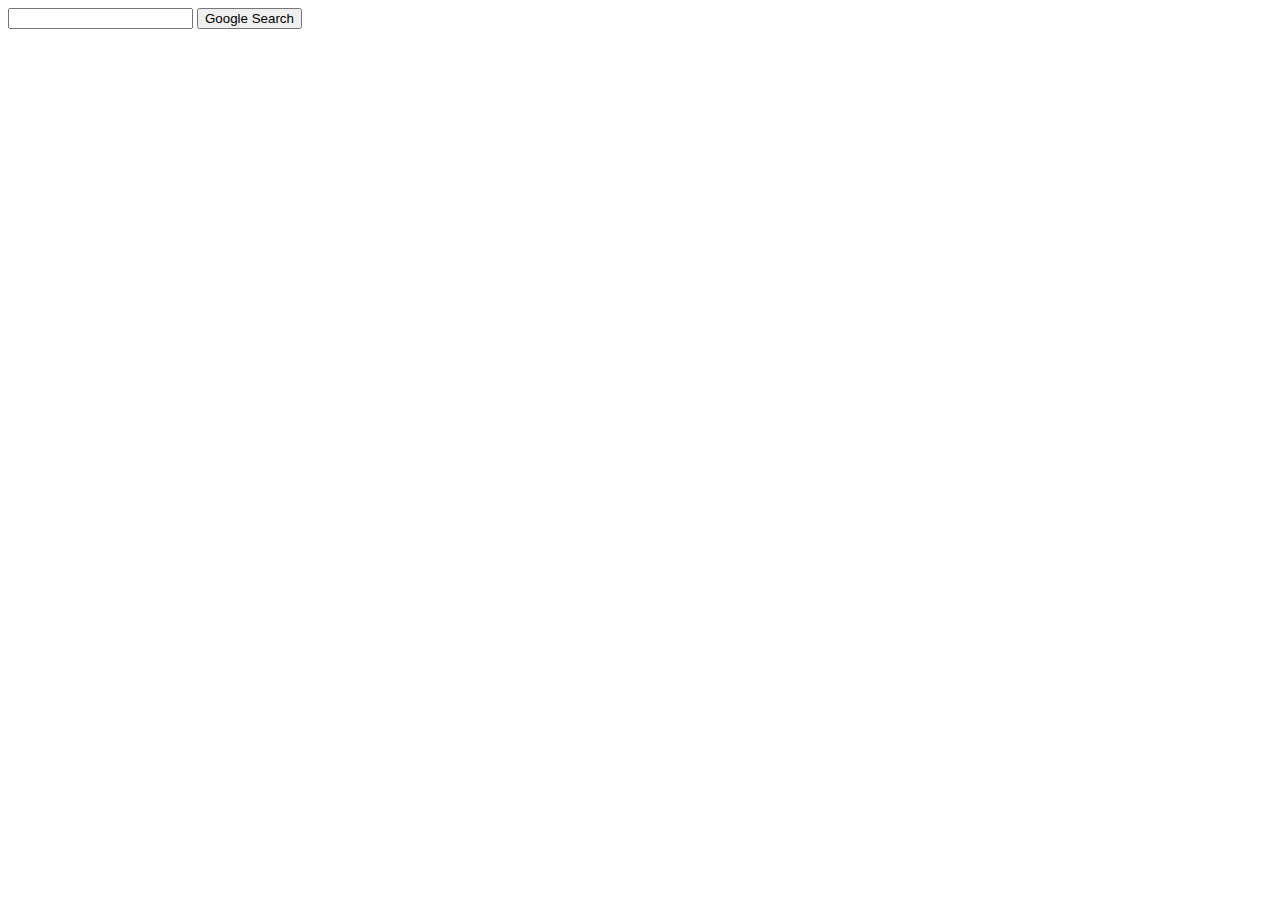
==== advanced_search.html @ de6315f3 "Corrected the title" ====
<html lang="en">
    <head>
        <title>Advanced Search</title>
    </head>
    <body>
        <form action="https://google.com/search">
            <input type="text" name="q">
            <input type="submit" value="Google Search">
        </form>
    </body>
</html>
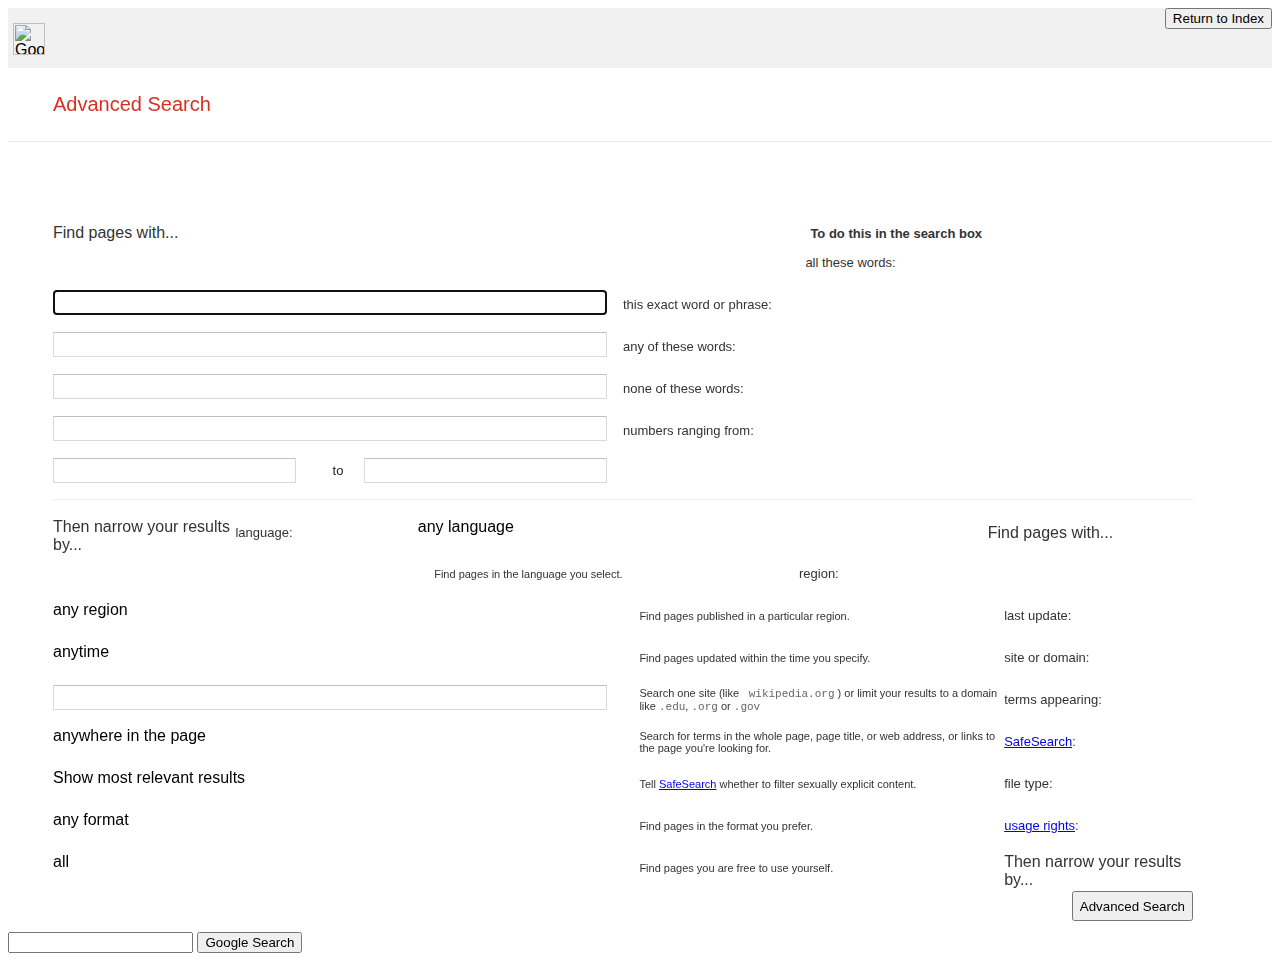
==== commit ebca5edb: "added button to return to index in advanced search." ====
--- a/advanced_search.html
+++ b/advanced_search.html
@@ -1,8 +1,384 @@
 <html lang="en">
     <head>
         <title>Advanced Search</title>
+        <style>
+            .flex {
+                display: flex;
+            }
+			.logo {
+				min-height: 92px;
+				max-height: 290px;
+				height: calc(100% - 560px);
+				flex-shrink: 0;
+				box-sizing: border-box;
+			}
+            .center {
+                flex-direction: column;
+                align-items: center;
+                height:100%;
+
+            }
+            .header {
+                height: 60px;
+            }
+            .appbar {
+				color: #d93025;
+				font-size: 20px;
+				margin: 25px 35px;
+            }
+			.advheader {
+				justify-content: space-between;
+				height: 60px;
+				width: 100%;
+				background: #f1f1f1;
+			}			
+			.imgsized { 
+				padding-top: 15px;
+				padding-left: 5px;
+				height: 32px;
+			}
+			.fontfamarial {
+				font-family: arial,sans-serif; 			
+			}
+			.gy3Eif {
+				border-bottom: 1px solid #ebebeb;
+			}
+			.lOTAE {
+				color: #333;
+				height: 30px;
+				display: table-cell;
+				vertical-align: middle;
+			}
+			.Mza7yc {
+				display: block;
+				max-width: 1140px;
+				min-width: 200px;
+				width: 96%;
+				margin: 40px 2% 0 45px;
+			}			
+			.AdvSrchForm {
+				vertical-align: baseline;
+			}
+			.otByu {
+				vertical-align: baseline;
+			}			
+			.yIQOUb {
+				vertical-align: baseline;
+			}
+			.I1Kbt {
+				float: left;
+				display: inline-block;
+				min-width: 167px;
+				width: 16%;
+				font-size: 16px;
+				height: 42px;
+				font-weight: 500;
+				color: #333;
+				vertical-align: middle;
+			}
+			.HoCfzc {
+				float: left;
+				display: inline-block;
+				min-width: 167px;
+				min-height: 41px;
+				vertical-align: middle;
+				width: 50%;
+			}
+			.orcpGe {
+				display: inline-block;
+				float: left;
+				width: 33%;
+				font-size: 13px;
+				font-weight: 700;
+				color: #777;
+				padding-left: 5px;
+				vertical-align: middle;
+			}
+			.Qy8Xkb {
+				margin: 18px 0;
+				clear: both;
+				border-top: 1px solid #ebebeb;
+			}
+			.FAcADc {
+				float: left;
+				display: inline-block;
+				min-width: 167px;
+				width: 16%;
+				height: 42px;
+				color: #222;
+				font-size: 13px;
+				line-height: 16px;
+				vertical-align: middle;			
+			}
+			.jYcx0e {
+				float: left;
+				display: inline-block;
+				min-width: 167px;
+				min-height: 41px;
+				vertical-align: middle;
+				width: 50%;			
+			}
+			.PLLUQc {
+				padding-right: 16px;
+			}
+			.jfk-textinput {
+				border-radius: 1px;
+				border: 1px solid #d9d9d9;
+				border-top: 1px solid #c0c0c0;
+				font-size: 13px;
+				height: 25px;
+				padding: 1px 8px;
+				width: 100%;
+				text-align: left;			
+			}
+			.cwqNnb {
+				float: left;
+				width: 32%;
+				min-width: 160px;
+				margin: 0 0 8px 1%;
+				color: #555;
+				font-size: 11px;
+				padding-left: 5px;
+				vertical-align: middle;
+				position: relative;			
+			}
+			.dulCv {
+				display: none !important;
+			}
+			.BFlQMb {
+				color: #666;
+				font-family: monospace;
+				font-size: 11px;
+				white-space: pre;			
+			}
+			. {
+			
+			}
+        </style>
     </head>
-    <body>
+    <body class="fontfamarial">
+		<div class="advheader flex">
+			<img class="imgsized" src="googlelogo.png" alt="Google">
+			<form action="index.html">
+                <input class="gsearchbutton" type="submit" value="Return to Index">
+            </form>
+		</div>
+	
+
+
+		<div class="appbar">
+			<label style="margin-left:10px"> Advanced Search</label>
+		</div>
+		
+		<div class="gy3Eif"></div>		
+		<br>
+		<br>
+		<div class="Mza7yc"> 		
+		
+		
+		<form class="AdvSrchForm" action="/search" method="GET" name="f">    <input value="en" name="hl" type="hidden"> 
+			<div class="otByu"> 
+				<div class="yIQOUb"> 
+					<div class="I1Kbt"> <div class="lOTAE"> <span>Find pages with...</span>   </div> </div> 
+					<div class="HoCfzc">&nbsp; </div> 
+					<div class="orcpGe"> <div class="lOTAE"> To do this in the search box</div> </div> 
+				</div> 
+			</div> 
+			<div class="otByu"> 
+				<div class="yIQOUb"> 
+					<div class="FAcADc"> <div class="lOTAE"> <label for="xX4UFf"> all these words:</label>   </div> </div> 
+					<div class="jYcx0e"> <div class="PLLUQc"> <input class="jfk-textinput" value="" autofocus="autofocus" id="xX4UFf" name="as_q" type="text"> </div> </div> 
+					<div class="cwqNnb dulCv"> 
+						<div class="lOTAE"> Type the important words:  <span class="BFlQMb"> tricolor rat terrier</span>   </div> 
+					</div> 
+				</div> 
+				<div class="yIQOUb"> 
+					<div class="FAcADc"> <div class="lOTAE"> <label for="CwYCWc"> this exact word or phrase:</label>   </div> </div> 
+					<div class="jYcx0e"> <div class="PLLUQc"> <input class="jfk-textinput" value="" id="CwYCWc" name="as_epq" type="text"> </div> </div> 
+					<div class="cwqNnb dulCv"> <div class="lOTAE"> Put exact words in quotes:  <span class="BFlQMb"> "rat terrier"</span>   </div> </div> 
+				</div> 
+				<div class="yIQOUb"> 
+					<div class="FAcADc"> <div class="lOTAE"> <label for="mSoczb"> any of these words:</label>   </div> </div> 
+					<div class="jYcx0e"> <div class="PLLUQc"> <input class="jfk-textinput" value="" id="mSoczb" name="as_oq" type="text"> </div> </div> 
+					<div class="cwqNnb dulCv"> <div class="lOTAE"> Type <span class="BFlQMb">OR</span> between all the words you want:  <span class="BFlQMb"> miniature OR standard</span>   </div> </div> 
+				</div> 
+				<div class="yIQOUb"> 
+					<div class="FAcADc"> <div class="lOTAE"> <label for="t2dX1c"> none of these words:</label>   </div> </div> 
+					<div class="jYcx0e"> <div class="PLLUQc"> <input class="jfk-textinput" value="" id="t2dX1c" name="as_eq" type="text"> </div> </div> 
+					<div class="cwqNnb dulCv"> <div class="lOTAE"> Put a minus sign just before words you don't want:  <span class="BFlQMb"> -rodent, -"Jack Russell"</span>   </div> 
+					</div> 
+				</div> 
+				<div class="yIQOUb"> 
+				<div class="FAcADc"> <div class="lOTAE"> <label for="LK5akc">numbers ranging from:</label> </div> </div> 
+				<div class="jYcx0e" style="position:relative"> 
+					<div style="display:table;width:100%"> 
+						<div style="display:table-cell;padding-right:16px"> <input class="jfk-textinput" id="LK5akc" name="as_nlo" type="text"> </div> 
+						<div style="display:table-cell;width:40px;padding-right:6px;padding-left:6px;text-align:center;font-size:13px;color:#222"> to</div> 
+						<div style="display:table-cell;padding-right:16px"> <input class="jfk-textinput" name="as_nhi" type="text"> </div> 
+					</div> 
+				</div> 
+				<div class="cwqNnb dulCv"> <div class="lOTAE"> Put 2 periods between the numbers and add a unit of measure: <span class="BFlQMb">10..35 lb, $300..$500, 2010..2011</span></div> </div> 
+				</div> 
+				<div class="yIQOUb"></div> 
+			</div> 
+			<div class="Qy8Xkb"></div> 
+			<div class="otByu"> <div class="yIQOUb"> <div class="I1Kbt"> <div class="lOTAE"> <span>Then narrow your results by...</span> </div> </div> </div> 
+			</div> 
+			<div class="otByu"> 
+				<div class="yIQOUb"> 
+					<div class="FAcADc"> 
+						<div class="lOTAE"> 
+							<label for="lr_input">language:</label> 
+						</div> 
+					</div> 
+					<div class="jYcx0e">
+						<div style="position:relative"><input id="lr_input" name="lr" value="" type="hidden">
+							<div class="goog-select gGbPid goog-inline-block goog-flat-menu-button" id="lr_button" role="listbox" aria-activedescendant=":1b" aria-expanded="false" tabindex="0" aria-haspopup="true" style="user-select: none;">
+								<div class="goog-inline-block goog-flat-menu-button-caption" id=":1b" role="option" aria-selected="true" aria-setsize="47" aria-posinset="1">
+									any language
+								</div>
+								<div class="goog-inline-block goog-flat-menu-button-dropdown" aria-hidden="true">&nbsp;</div>
+							</div>
+						</div>
+					</div> 
+					<div class="cwqNnb"> 
+						<div class="lOTAE"> 
+							Find pages in the language you select.
+						</div> 
+					</div> 
+				</div>
+				<div class="yIQOUb"> 
+					<div class="FAcADc"> <div class="lOTAE"> <label for="cr_input">region:</label> </div> </div> 
+					<div class="jYcx0e">
+						<div style="position:relative"><input id="cr_input" name="cr" value="" type="hidden">
+							<div class="goog-select gGbPid goog-inline-block goog-flat-menu-button" id="cr_button" role="listbox" aria-activedescendant=":7y" aria-expanded="false" tabindex="0" aria-haspopup="true" style="user-select: none;">
+								<div class="goog-inline-block goog-flat-menu-button-caption" id=":7y" role="option" aria-selected="true" aria-setsize="238" aria-posinset="1">any region</div>
+								<div class="goog-inline-block goog-flat-menu-button-dropdown" aria-hidden="true">&nbsp;</div>
+							</div>
+						</div>
+					</div> 
+					<div class="cwqNnb"> <div class="lOTAE"> <span> Find pages published in a particular region.</span>  </div> </div> 
+				</div> 
+				<div class="yIQOUb"> 
+						<div class="FAcADc"> 
+							<div class="lOTAE"> <label for="as_qdr_input"> last update:</label>  
+							</div> 
+						</div> 
+					<div class="jYcx0e"><div style="position:relative"><input id="as_qdr_input" name="as_qdr" value="all" type="hidden">
+						<div class="goog-select gGbPid goog-inline-block goog-flat-menu-button" id="as_qdr_button" role="listbox" aria-activedescendant=":84" aria-expanded="false" tabindex="0" aria-haspopup="true" style="user-select: none;">
+						<div class="goog-inline-block goog-flat-menu-button-caption" id=":84" role="option" aria-selected="true" aria-setsize="5" aria-posinset="1">anytime</div>
+								<div class="goog-inline-block goog-flat-menu-button-dropdown" aria-hidden="true">&nbsp;
+								</div>
+							</div>
+						</div>
+					</div> 
+					<div class="cwqNnb"> 
+						<div class="lOTAE"> 
+							<span> Find pages updated within the time you specify.</span> 
+						</div> 
+					</div> 
+				</div>  
+				<div class="yIQOUb"> 
+					<div class="FAcADc"> <div class="lOTAE"> <label for="NqEkZd">site or domain:</label> </div> </div> 
+					<div class="jYcx0e"> 
+						<div class="PLLUQc"> <input class="jfk-textinput" value="" id="NqEkZd" name="as_sitesearch" type="text"> 
+						</div> 
+					</div> 
+					<div class="cwqNnb"> 
+						<div class="lOTAE"> Search one site (like  
+							<span class="BFlQMb"> wikipedia.org</span>    ) or limit your results to a domain like 
+							<span class="BFlQMb">.edu</span>, 
+							<span class="BFlQMb">.org</span> or 
+							<span class="BFlQMb">.gov</span>
+						</div> 
+					</div> 
+				</div> 
+				<div class="yIQOUb"> 
+					<div class="FAcADc"> 
+						<div class="lOTAE"> 
+							<label for="as_occt_input">terms appearing:</label> 
+						</div> 
+					</div> 
+					<div class="jYcx0e">
+						<div style="position:relative"><input value="any" id="as_occt_input" name="as_occt" type="hidden">
+							<div class="goog-select gGbPid goog-inline-block goog-flat-menu-button" id="as_occt_button" role="listbox" aria-activedescendant=":8a" aria-expanded="false" tabindex="0" aria-haspopup="true" style="user-select: none;">
+								<div class="goog-inline-block goog-flat-menu-button-caption" id=":8a" role="option" aria-selected="true" aria-setsize="5" aria-posinset="1">anywhere in the page</div>
+								<div class="goog-inline-block goog-flat-menu-button-dropdown" aria-hidden="true">&nbsp;</div>
+							</div>
+						</div>
+					</div> 
+					<div class="cwqNnb"> <div class="lOTAE"> Search for terms in the whole page, page title, or web address, or links to the page you're looking for.</div> </div> 
+				</div>  
+				<div class="yIQOUb"> <div class="FAcADc"> <div class="lOTAE"> <a href="https://support.google.com/websearch?p=adv_safesearch&amp;hl=en">SafeSearch</a>:</div> </div> 
+					<div class="jYcx0e"> 
+						<div>
+							<div style="position:relative"><input value="images" id="as_safesearch_input" name="safe" type="hidden">
+								<div class="goog-select gGbPid goog-inline-block goog-flat-menu-button" id="as_safesearch_button" role="listbox" aria-activedescendant=":8t" aria-expanded="false" tabindex="0" aria-haspopup="true" style="user-select: none;">
+									<div class="goog-inline-block goog-flat-menu-button-caption" id=":8t" role="option" aria-selected="true" aria-setsize="2" aria-posinset="1">
+										Show most relevant results
+									</div>
+									<div class="goog-inline-block goog-flat-menu-button-dropdown" aria-hidden="true">
+										&nbsp;
+									</div>
+								</div>
+							</div>
+						</div> 
+					</div> 
+					<div class="cwqNnb"> <div class="lOTAE"> Tell <a href="https://support.google.com/websearch?p=adv_safesearch&amp;hl=en">SafeSearch</a> whether to filter sexually explicit content.</div> </div> 
+				</div> 
+				<div class="yIQOUb"> <div class="FAcADc"> <div class="lOTAE"> <label for="as_filetype_input">file type:</label> </div> </div> 
+					<div class="jYcx0e"> 
+						<div style="position:relative"><input value="" id="as_filetype_input" name="as_filetype" type="hidden">
+							<div class="goog-select gGbPid goog-inline-block goog-flat-menu-button" id="as_filetype_button" role="listbox" aria-activedescendant=":8q" aria-expanded="false" tabindex="0" aria-haspopup="true" style="user-select: none;">
+								<div class="goog-inline-block goog-flat-menu-button-caption" id=":8q" role="option" aria-selected="true" aria-setsize="11" aria-posinset="1">
+									any format
+								</div>
+								<div class="goog-inline-block goog-flat-menu-button-dropdown" aria-hidden="true">
+									&nbsp;
+								</div>
+							</div>
+						</div>  
+					</div> 
+					<div class="cwqNnb"> <div class="lOTAE"> Find pages in the format you prefer.</div>  </div> 
+				</div> 
+				<div class="yIQOUb"> 
+					<div class="FAcADc"> 
+						<div class="lOTAE"> <a href="https://support.google.com/websearch?p=ws_images_usagerights&amp;hl=en">usage rights</a>:</div> 
+					</div> 
+					<div class="jYcx0e"> 
+						<div style="position:relative"><input value="" id="as_rights_input" data-name="sur" data-tbs="true" type="hidden">
+								<div class="goog-select gGbPid goog-inline-block goog-flat-menu-button" id="as_rights_button" role="listbox" aria-activedescendant=":8e" aria-expanded="false" tabindex="0" aria-haspopup="true" style="user-select: none;">
+									<div class="goog-inline-block goog-flat-menu-button-caption" id=":8e" role="option" aria-selected="true" aria-setsize="3" aria-posinset="1">all</div>
+									<div class="goog-inline-block goog-flat-menu-button-dropdown" aria-hidden="true">&nbsp;</div>
+								</div>
+						</div> 
+					</div> 
+					<div class="cwqNnb"> 
+						<div class="lOTAE"> Find pages you are free to use yourself.</div>  
+					</div> 
+				</div> 
+				<div class="yIQOUb"> 
+					<div class="jYcx0e" style="text-align:right"> 
+						<input id="CIGjud" name="tbs" type="hidden" value=""> 
+						<input class="jfk-button jfk-button-action dUBGpe" style="-webkit-user-select:none;user-select:none;line-height:100%;height:30px;min-width:120px" value="Advanced Search" type="submit"> 
+					</div>
+				</div> 
+			</div> 
+		</form>		
+		
+		
+		
+			<div class="lOTAE"> 
+				<span>Find pages with...</span>   
+			</div>		
+			<br>
+			<br>
+			<div class="lOTAE"> 
+				<span>Then narrow your results by...</span>
+			</div>		
+		</div>		
+		
+		
         <form action="https://google.com/search">
             <input type="text" name="q">
             <input type="submit" value="Google Search">
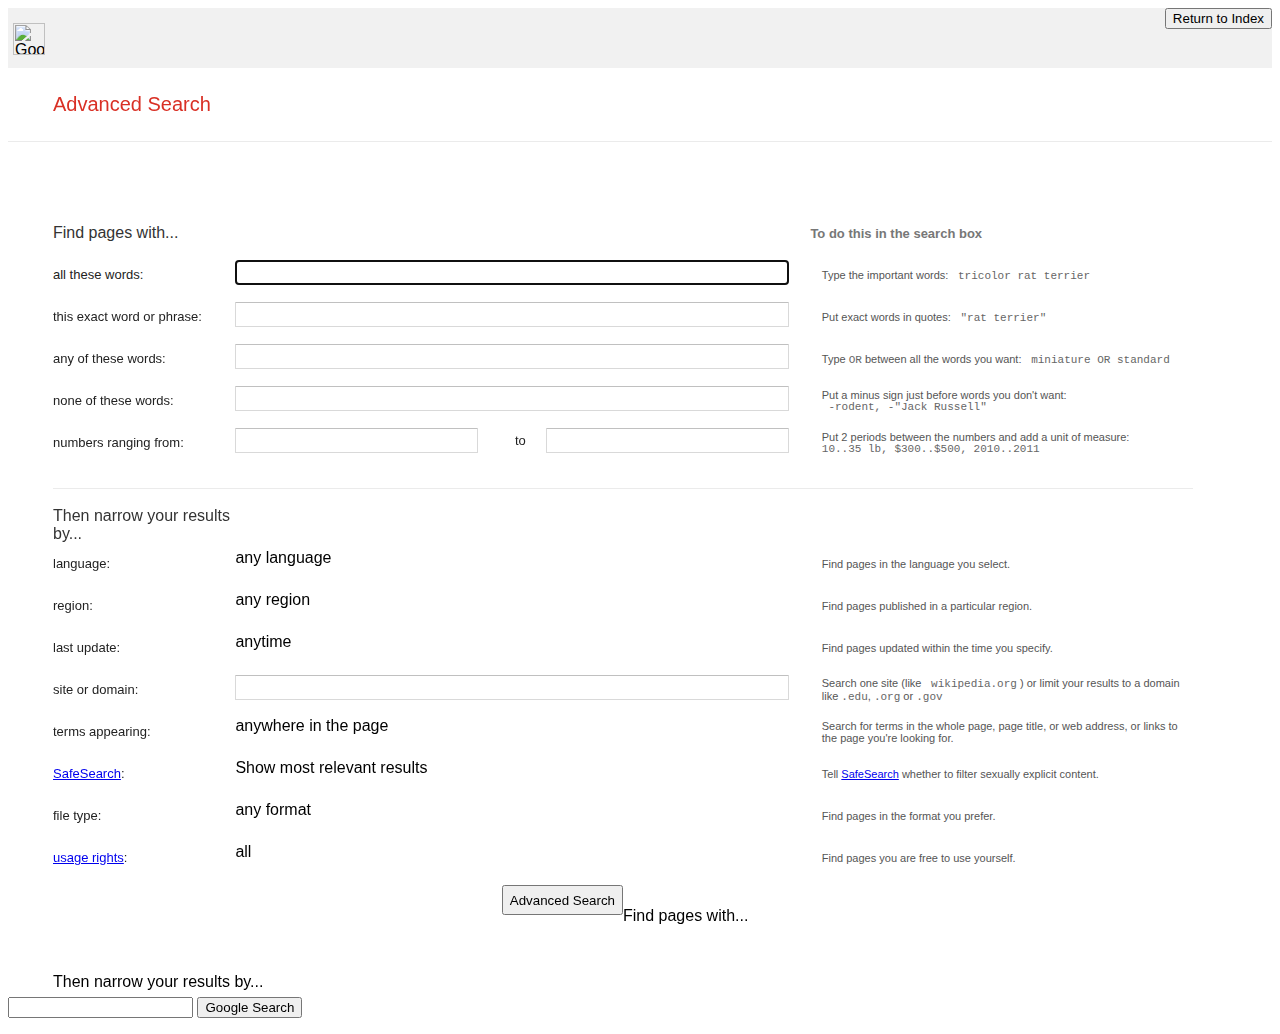
==== commit b853516a: "Fixed the dulCv style" ====
--- a/advanced_search.html
+++ b/advanced_search.html
@@ -44,7 +44,6 @@
 				border-bottom: 1px solid #ebebeb;
 			}
 			.lOTAE {
-				color: #333;
 				height: 30px;
 				display: table-cell;
 				vertical-align: middle;
@@ -60,10 +59,11 @@
 				vertical-align: baseline;
 			}
 			.otByu {
-				vertical-align: baseline;
+				width: 100%;
+				clear: both;
 			}			
 			.yIQOUb {
-				vertical-align: baseline;
+				clear: both;
 			}
 			.I1Kbt {
 				float: left;
@@ -143,7 +143,6 @@
 				position: relative;			
 			}
 			.dulCv {
-				display: none !important;
 			}
 			.BFlQMb {
 				color: #666;
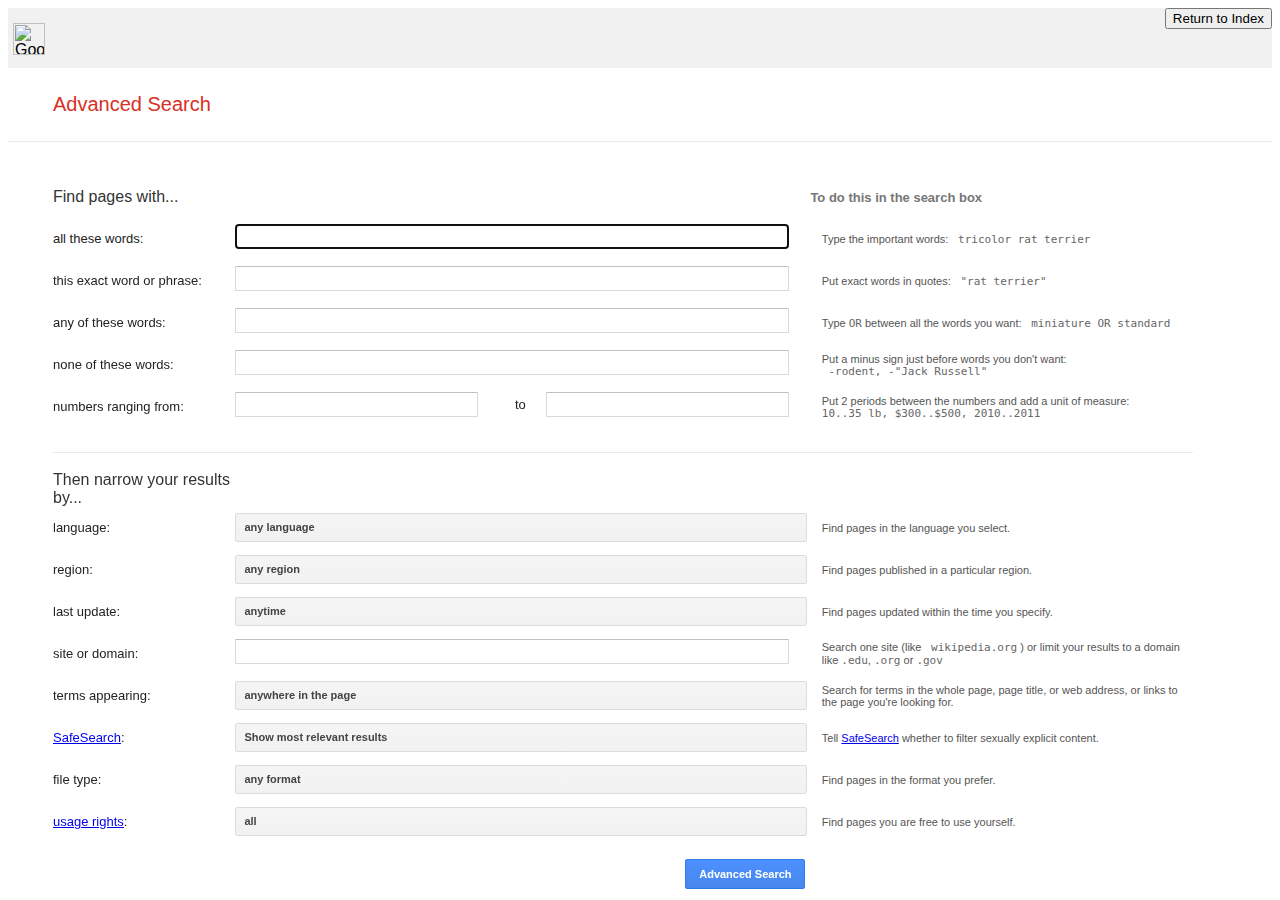
==== commit e909ac88: "Fixed syle issues and cleaned up bottom stuff" ====
--- a/advanced_search.html
+++ b/advanced_search.html
@@ -150,9 +150,52 @@
 				font-size: 11px;
 				white-space: pre;			
 			}
-			. {
-			
-			}
+			.gGbPid {
+				width: 100%;
+				margin: 0;
+				padding: 0;
+				text-align: left;
+				text-indent: 4px;			
+			}
+			.goog-flat-menu-button {
+				border-radius: 2px;
+				background-color: #f5f5f5;
+				background-image: -webkit-linear-gradient(top,#f5f5f5,#f1f1f1);
+				border: 1px solid #dcdcdc;
+				color: #444;
+				cursor: default;
+				font-size: 11px;
+				font-weight: bold;
+				line-height: 27px;
+				list-style: none;
+				min-width: 46px;
+				outline: none;			
+			}
+			.goog-inline-block {
+				position: relative;
+				display: inline-block;
+			}			
+			.jfk-button-action {
+				box-shadow: none;
+				background-color: #4d90fe;
+				background-image: -webkit-linear-gradient(top,#4d90fe,#4787ed);
+				border: 1px solid #3079ed;
+				color: #fff;
+			}
+			.jfk-button {
+				border-radius: 2px;
+				cursor: default;
+				font-size: 11px;
+				font-weight: bold;
+				text-align: center;
+				white-space: nowrap;
+				outline: 0;
+			}			
+			.dUBGpe {
+				float: right;
+				margin: 10px 0;
+				padding: 0 12px;
+			}			
         </style>
     </head>
     <body class="fontfamarial">
@@ -170,8 +213,6 @@
 		</div>
 		
 		<div class="gy3Eif"></div>		
-		<br>
-		<br>
 		<div class="Mza7yc"> 		
 		
 		
@@ -357,30 +398,13 @@
 					</div> 
 				</div> 
 				<div class="yIQOUb"> 
+					<div class="FAcADc"></div>
 					<div class="jYcx0e" style="text-align:right"> 
 						<input id="CIGjud" name="tbs" type="hidden" value=""> 
 						<input class="jfk-button jfk-button-action dUBGpe" style="-webkit-user-select:none;user-select:none;line-height:100%;height:30px;min-width:120px" value="Advanced Search" type="submit"> 
 					</div>
 				</div> 
 			</div> 
-		</form>		
-		
-		
-		
-			<div class="lOTAE"> 
-				<span>Find pages with...</span>   
-			</div>		
-			<br>
-			<br>
-			<div class="lOTAE"> 
-				<span>Then narrow your results by...</span>
-			</div>		
-		</div>		
-		
-		
-        <form action="https://google.com/search">
-            <input type="text" name="q">
-            <input type="submit" value="Google Search">
-        </form>
+		</form>				
     </body>
 </html>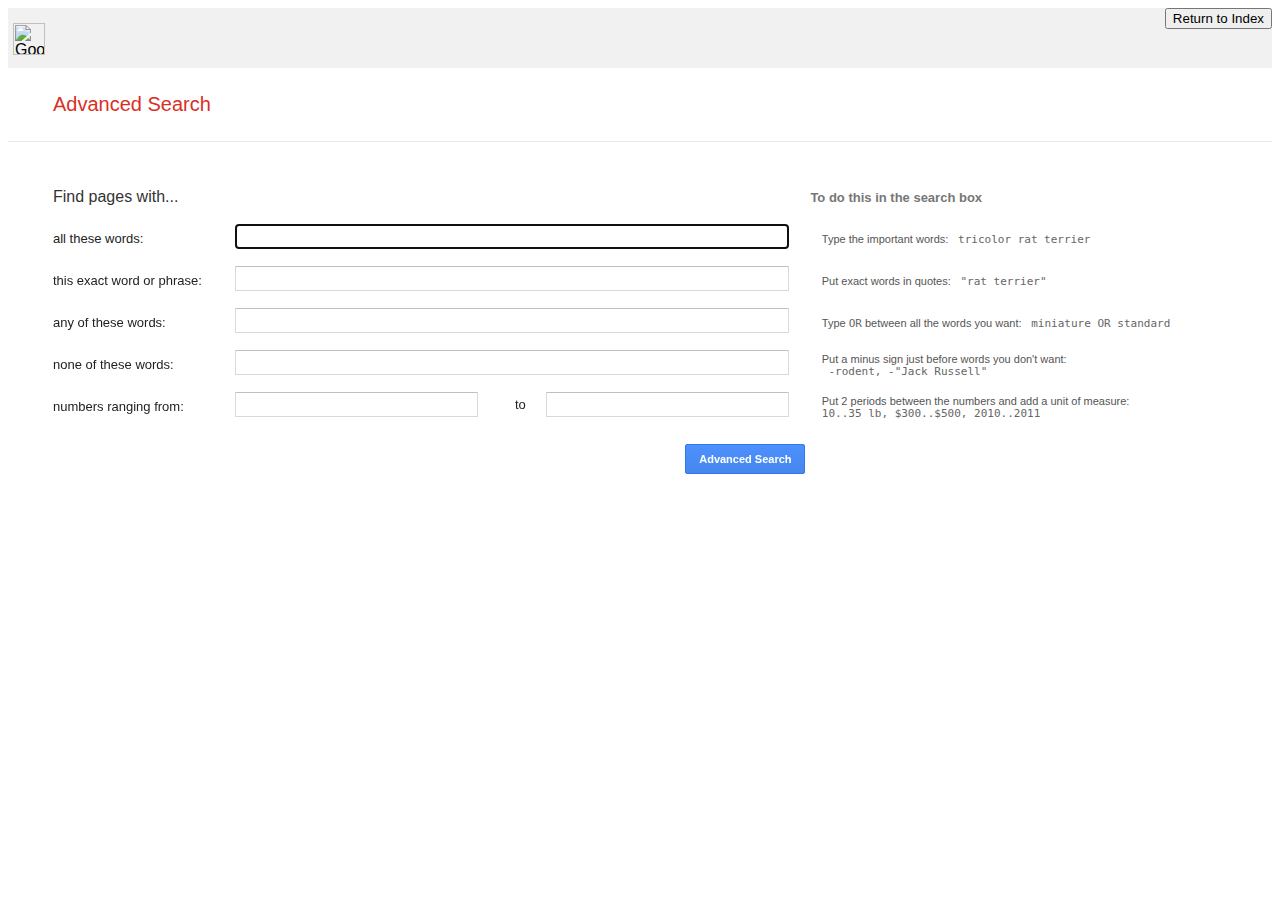
==== commit eac290a1: "Simplified Adv Search UI" ====
--- a/advanced_search.html
+++ b/advanced_search.html
@@ -157,24 +157,6 @@
 				text-align: left;
 				text-indent: 4px;			
 			}
-			.goog-flat-menu-button {
-				border-radius: 2px;
-				background-color: #f5f5f5;
-				background-image: -webkit-linear-gradient(top,#f5f5f5,#f1f1f1);
-				border: 1px solid #dcdcdc;
-				color: #444;
-				cursor: default;
-				font-size: 11px;
-				font-weight: bold;
-				line-height: 27px;
-				list-style: none;
-				min-width: 46px;
-				outline: none;			
-			}
-			.goog-inline-block {
-				position: relative;
-				display: inline-block;
-			}			
 			.jfk-button-action {
 				box-shadow: none;
 				background-color: #4d90fe;
@@ -202,7 +184,7 @@
 		<div class="advheader flex">
 			<img class="imgsized" src="googlelogo.png" alt="Google">
 			<form action="index.html">
-                <input class="gsearchbutton" type="submit" value="Return to Index">
+                <input class="returnbutton" type="submit" value="Return to Index">
             </form>
 		</div>
 	
@@ -216,7 +198,7 @@
 		<div class="Mza7yc"> 		
 		
 		
-		<form class="AdvSrchForm" action="/search" method="GET" name="f">    <input value="en" name="hl" type="hidden"> 
+		<form class="AdvSrchForm" action="https://google.com/search" method="GET" name="f">    <input value="en" name="hl" type="hidden"> 
 			<div class="otByu"> 
 				<div class="yIQOUb"> 
 					<div class="I1Kbt"> <div class="lOTAE"> <span>Find pages with...</span>   </div> </div> 
@@ -261,142 +243,7 @@
 				</div> 
 				<div class="yIQOUb"></div> 
 			</div> 
-			<div class="Qy8Xkb"></div> 
-			<div class="otByu"> <div class="yIQOUb"> <div class="I1Kbt"> <div class="lOTAE"> <span>Then narrow your results by...</span> </div> </div> </div> 
-			</div> 
 			<div class="otByu"> 
-				<div class="yIQOUb"> 
-					<div class="FAcADc"> 
-						<div class="lOTAE"> 
-							<label for="lr_input">language:</label> 
-						</div> 
-					</div> 
-					<div class="jYcx0e">
-						<div style="position:relative"><input id="lr_input" name="lr" value="" type="hidden">
-							<div class="goog-select gGbPid goog-inline-block goog-flat-menu-button" id="lr_button" role="listbox" aria-activedescendant=":1b" aria-expanded="false" tabindex="0" aria-haspopup="true" style="user-select: none;">
-								<div class="goog-inline-block goog-flat-menu-button-caption" id=":1b" role="option" aria-selected="true" aria-setsize="47" aria-posinset="1">
-									any language
-								</div>
-								<div class="goog-inline-block goog-flat-menu-button-dropdown" aria-hidden="true">&nbsp;</div>
-							</div>
-						</div>
-					</div> 
-					<div class="cwqNnb"> 
-						<div class="lOTAE"> 
-							Find pages in the language you select.
-						</div> 
-					</div> 
-				</div>
-				<div class="yIQOUb"> 
-					<div class="FAcADc"> <div class="lOTAE"> <label for="cr_input">region:</label> </div> </div> 
-					<div class="jYcx0e">
-						<div style="position:relative"><input id="cr_input" name="cr" value="" type="hidden">
-							<div class="goog-select gGbPid goog-inline-block goog-flat-menu-button" id="cr_button" role="listbox" aria-activedescendant=":7y" aria-expanded="false" tabindex="0" aria-haspopup="true" style="user-select: none;">
-								<div class="goog-inline-block goog-flat-menu-button-caption" id=":7y" role="option" aria-selected="true" aria-setsize="238" aria-posinset="1">any region</div>
-								<div class="goog-inline-block goog-flat-menu-button-dropdown" aria-hidden="true">&nbsp;</div>
-							</div>
-						</div>
-					</div> 
-					<div class="cwqNnb"> <div class="lOTAE"> <span> Find pages published in a particular region.</span>  </div> </div> 
-				</div> 
-				<div class="yIQOUb"> 
-						<div class="FAcADc"> 
-							<div class="lOTAE"> <label for="as_qdr_input"> last update:</label>  
-							</div> 
-						</div> 
-					<div class="jYcx0e"><div style="position:relative"><input id="as_qdr_input" name="as_qdr" value="all" type="hidden">
-						<div class="goog-select gGbPid goog-inline-block goog-flat-menu-button" id="as_qdr_button" role="listbox" aria-activedescendant=":84" aria-expanded="false" tabindex="0" aria-haspopup="true" style="user-select: none;">
-						<div class="goog-inline-block goog-flat-menu-button-caption" id=":84" role="option" aria-selected="true" aria-setsize="5" aria-posinset="1">anytime</div>
-								<div class="goog-inline-block goog-flat-menu-button-dropdown" aria-hidden="true">&nbsp;
-								</div>
-							</div>
-						</div>
-					</div> 
-					<div class="cwqNnb"> 
-						<div class="lOTAE"> 
-							<span> Find pages updated within the time you specify.</span> 
-						</div> 
-					</div> 
-				</div>  
-				<div class="yIQOUb"> 
-					<div class="FAcADc"> <div class="lOTAE"> <label for="NqEkZd">site or domain:</label> </div> </div> 
-					<div class="jYcx0e"> 
-						<div class="PLLUQc"> <input class="jfk-textinput" value="" id="NqEkZd" name="as_sitesearch" type="text"> 
-						</div> 
-					</div> 
-					<div class="cwqNnb"> 
-						<div class="lOTAE"> Search one site (like  
-							<span class="BFlQMb"> wikipedia.org</span>    ) or limit your results to a domain like 
-							<span class="BFlQMb">.edu</span>, 
-							<span class="BFlQMb">.org</span> or 
-							<span class="BFlQMb">.gov</span>
-						</div> 
-					</div> 
-				</div> 
-				<div class="yIQOUb"> 
-					<div class="FAcADc"> 
-						<div class="lOTAE"> 
-							<label for="as_occt_input">terms appearing:</label> 
-						</div> 
-					</div> 
-					<div class="jYcx0e">
-						<div style="position:relative"><input value="any" id="as_occt_input" name="as_occt" type="hidden">
-							<div class="goog-select gGbPid goog-inline-block goog-flat-menu-button" id="as_occt_button" role="listbox" aria-activedescendant=":8a" aria-expanded="false" tabindex="0" aria-haspopup="true" style="user-select: none;">
-								<div class="goog-inline-block goog-flat-menu-button-caption" id=":8a" role="option" aria-selected="true" aria-setsize="5" aria-posinset="1">anywhere in the page</div>
-								<div class="goog-inline-block goog-flat-menu-button-dropdown" aria-hidden="true">&nbsp;</div>
-							</div>
-						</div>
-					</div> 
-					<div class="cwqNnb"> <div class="lOTAE"> Search for terms in the whole page, page title, or web address, or links to the page you're looking for.</div> </div> 
-				</div>  
-				<div class="yIQOUb"> <div class="FAcADc"> <div class="lOTAE"> <a href="https://support.google.com/websearch?p=adv_safesearch&amp;hl=en">SafeSearch</a>:</div> </div> 
-					<div class="jYcx0e"> 
-						<div>
-							<div style="position:relative"><input value="images" id="as_safesearch_input" name="safe" type="hidden">
-								<div class="goog-select gGbPid goog-inline-block goog-flat-menu-button" id="as_safesearch_button" role="listbox" aria-activedescendant=":8t" aria-expanded="false" tabindex="0" aria-haspopup="true" style="user-select: none;">
-									<div class="goog-inline-block goog-flat-menu-button-caption" id=":8t" role="option" aria-selected="true" aria-setsize="2" aria-posinset="1">
-										Show most relevant results
-									</div>
-									<div class="goog-inline-block goog-flat-menu-button-dropdown" aria-hidden="true">
-										&nbsp;
-									</div>
-								</div>
-							</div>
-						</div> 
-					</div> 
-					<div class="cwqNnb"> <div class="lOTAE"> Tell <a href="https://support.google.com/websearch?p=adv_safesearch&amp;hl=en">SafeSearch</a> whether to filter sexually explicit content.</div> </div> 
-				</div> 
-				<div class="yIQOUb"> <div class="FAcADc"> <div class="lOTAE"> <label for="as_filetype_input">file type:</label> </div> </div> 
-					<div class="jYcx0e"> 
-						<div style="position:relative"><input value="" id="as_filetype_input" name="as_filetype" type="hidden">
-							<div class="goog-select gGbPid goog-inline-block goog-flat-menu-button" id="as_filetype_button" role="listbox" aria-activedescendant=":8q" aria-expanded="false" tabindex="0" aria-haspopup="true" style="user-select: none;">
-								<div class="goog-inline-block goog-flat-menu-button-caption" id=":8q" role="option" aria-selected="true" aria-setsize="11" aria-posinset="1">
-									any format
-								</div>
-								<div class="goog-inline-block goog-flat-menu-button-dropdown" aria-hidden="true">
-									&nbsp;
-								</div>
-							</div>
-						</div>  
-					</div> 
-					<div class="cwqNnb"> <div class="lOTAE"> Find pages in the format you prefer.</div>  </div> 
-				</div> 
-				<div class="yIQOUb"> 
-					<div class="FAcADc"> 
-						<div class="lOTAE"> <a href="https://support.google.com/websearch?p=ws_images_usagerights&amp;hl=en">usage rights</a>:</div> 
-					</div> 
-					<div class="jYcx0e"> 
-						<div style="position:relative"><input value="" id="as_rights_input" data-name="sur" data-tbs="true" type="hidden">
-								<div class="goog-select gGbPid goog-inline-block goog-flat-menu-button" id="as_rights_button" role="listbox" aria-activedescendant=":8e" aria-expanded="false" tabindex="0" aria-haspopup="true" style="user-select: none;">
-									<div class="goog-inline-block goog-flat-menu-button-caption" id=":8e" role="option" aria-selected="true" aria-setsize="3" aria-posinset="1">all</div>
-									<div class="goog-inline-block goog-flat-menu-button-dropdown" aria-hidden="true">&nbsp;</div>
-								</div>
-						</div> 
-					</div> 
-					<div class="cwqNnb"> 
-						<div class="lOTAE"> Find pages you are free to use yourself.</div>  
-					</div> 
-				</div> 
 				<div class="yIQOUb"> 
 					<div class="FAcADc"></div>
 					<div class="jYcx0e" style="text-align:right"> 
